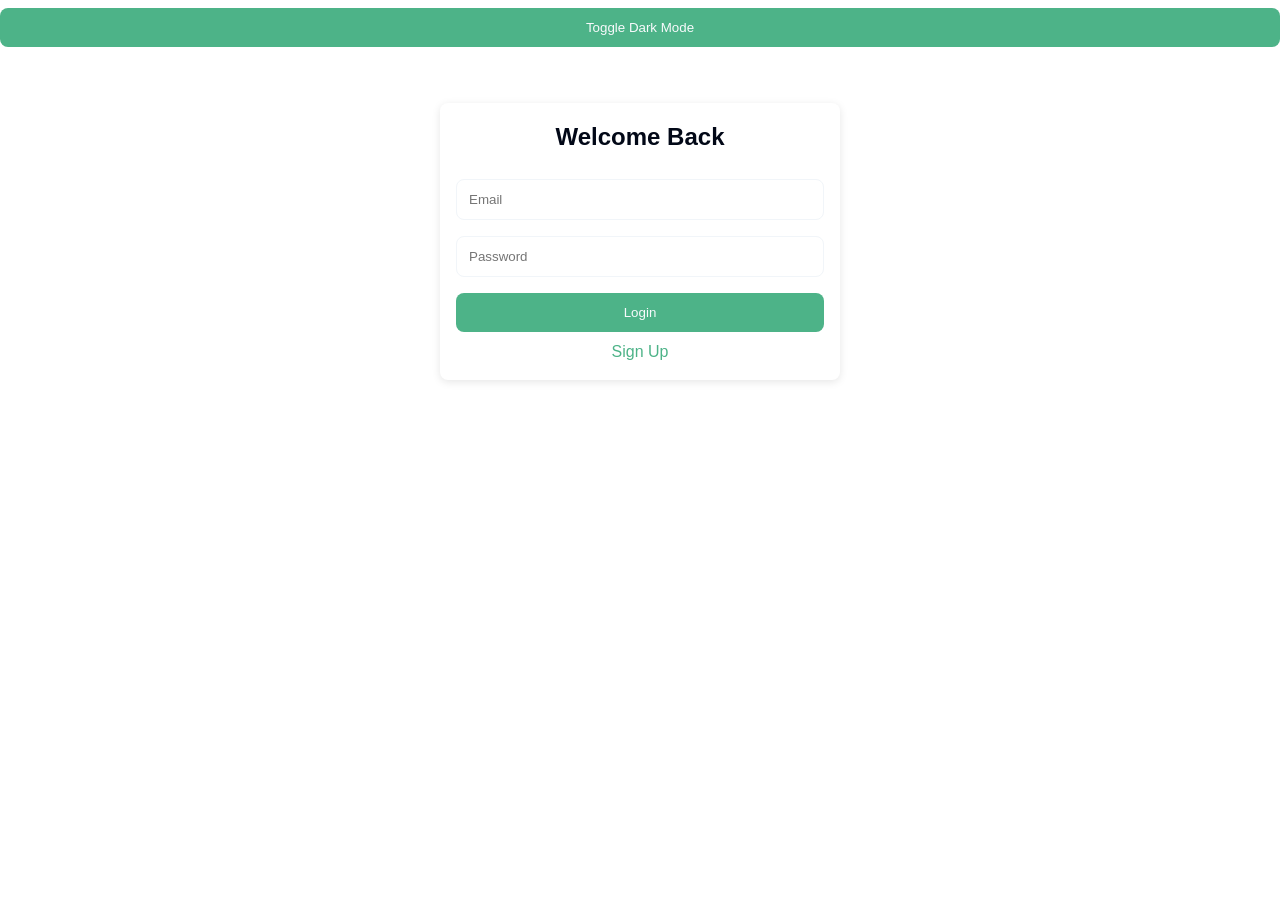
==== web/pages/index.html @ c5754e8e "Mobil + Web | İş Paketi: Hafta 4 - Spotify Account Link - Kullanıcıların Spotify hesaplarını uygulam" ====
<!DOCTYPE html><html><head>
  <meta charset="UTF-8"><meta name="viewport" content="width=device-width">
  <title>Login</title>
  <link rel="stylesheet" href="css/style.css">
</head><body id="app-body" class="bg-app text-app">
  <button id="theme-toggle">Toggle Dark Mode</button>
  <div class="container">
    <h1>Welcome Back</h1>
    <form id="login-form">
      <input name="email"    type="email"    placeholder="Email">
      <input name="password" type="password" placeholder="Password">
      <button type="submit">Login</button>
    </form>
    <p style="text-align:center">
      <a href="register.html">Sign Up</a>
    </p>
  </div>
  <script src="js/app.js"></script>
</body></html>
---- web/pages/css/style.css ----
:root {
    /* Theme variables */
    --background: 0 0% 100%;             /* white */
    --foreground: 222.2 84% 4.9%;        /* dark text */
    --primary: 155 40% 50%;              /* green/spotify-like */
    --primary-foreground: 210 40% 98%;   /* light text on primary */
    --accent: 210 40% 96.1%;            /* light accent */
    --accent-foreground: 222.2 47.4% 11.2%;
    --radius: 0.5rem;
    --shadow-color: rgba(0, 0, 0, 0.1);
  }
  
  /* Dark theme overrides */
  .dark {
    --background: 222.2 84% 4.9%;        /* dark background */
    --foreground: 210 40% 98%;           /* light text */
    --primary: 12 100% 47%;              /* bright accent in dark */
    --primary-foreground: 210 40% 98%;   /* light on primary */
    --accent: 217.2 32.6% 17.5%;         /* dark accent */
    --accent-foreground: 210 40% 98%;    /* light text */
  }
  
  /* Reset and base styles */
  * {
    margin: 0;
    padding: 0;
    box-sizing: border-box;
    font-family: Montserrat, sans-serif;
  }
  
  body {
    background-color: hsl(var(--background));
    color: hsl(var(--foreground));
    line-height: 1.5;
    min-height: 100vh;
  }
  
  a { color: hsl(var(--primary)); text-decoration: none; }
  
  .container {
    max-width: 400px;
    margin: 3rem auto;
    padding: 1rem;
    background-color: hsl(var(--background));
    border-radius: var(--radius);
    box-shadow: 0 2px 8px var(--shadow-color);
  }
  
  h1 {
    font-size: 1.5rem;
    margin-bottom: 1rem;
    text-align: center;
    color: hsl(var(--foreground));
  }
  
  input,
  select {
    width: 100%;
    padding: 0.75rem;
    margin: 0.5rem 0;
    border: 1px solid hsl(var(--accent));
    border-radius: var(--radius);
    background-color: hsl(var(--background));
    color: hsl(var(--foreground));
  }
  
  button {
    width: 100%;
    padding: 0.75rem;
    margin: 0.5rem 0;
    border: none;
    border-radius: var(--radius);
    background-color: hsl(var(--primary));
    color: hsl(var(--primary-foreground));
    cursor: pointer;
  }
  
  button.secondary {
    background-color: hsl(var(--accent));
    color: hsl(var(--accent-foreground));
  }
  
  nav {
    text-align: center;
    margin: 1rem 0;
  }
  
  nav a {
    margin: 0 0.5rem;
    color: hsl(var(--primary));
    font-weight: 500;
  }
  
  .card {
    display: flex;
    align-items: center;
    padding: 0.75rem;
    margin: 0.5rem 0;
    background-color: hsl(var(--accent));
    color: hsl(var(--accent-foreground));
    border-radius: var(--radius);
    box-shadow: 0 1px 4px var(--shadow-color);
  }
  
  .card img {
    width: 60px;
    height: 60px;
    border-radius: var(--radius);
    object-fit: cover;
    margin-right: 1rem;
  }
  
  /* Utility classes */
  .bg-app       { background-color: hsl(var(--background)); }
  .text-app     { color: hsl(var(--foreground)); }
  .bg-primary   { background-color: hsl(var(--primary)); color: hsl(var(--primary-foreground)); }
  .bg-accent    { background-color: hsl(var(--accent));  color: hsl(var(--accent-foreground)); }
  .rounded-app  { border-radius: var(--radius); }
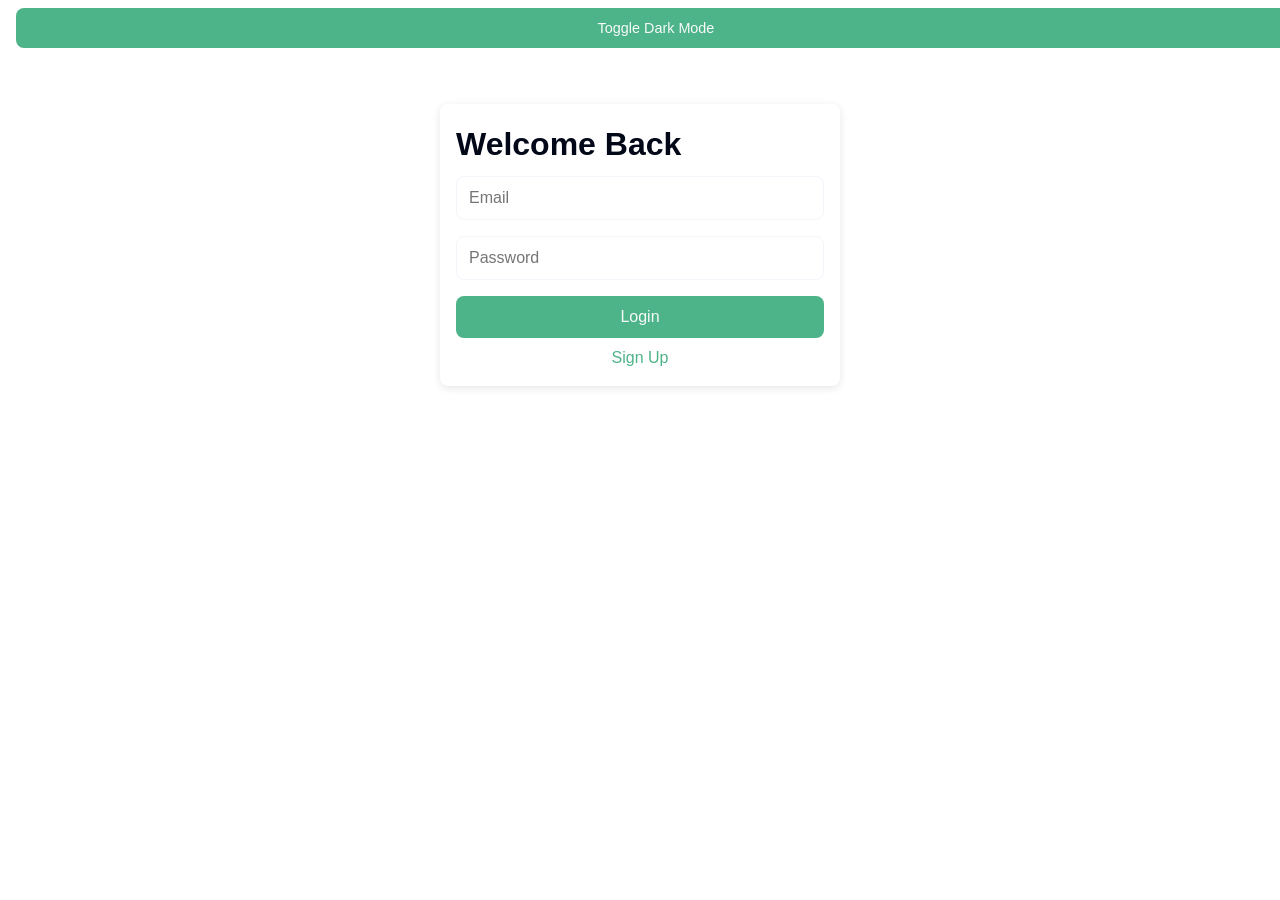
==== commit 65bf781c: "Mobil + Backend | İş Paketi: Hafta 7: Youtube Music Implementation | İş Paketi:  Hafta 8: Youtube Mu" ====
--- a/web/pages/index.html
+++ b/web/pages/index.html
@@ -1,19 +1,34 @@
-<!DOCTYPE html><html><head>
-  <meta charset="UTF-8"><meta name="viewport" content="width=device-width">
-  <title>Login</title>
-  <link rel="stylesheet" href="css/style.css">
-</head><body id="app-body" class="bg-app text-app">
-  <button id="theme-toggle">Toggle Dark Mode</button>
-  <div class="container">
-    <h1>Welcome Back</h1>
-    <form id="login-form">
-      <input name="email"    type="email"    placeholder="Email">
-      <input name="password" type="password" placeholder="Password">
-      <button type="submit">Login</button>
-    </form>
-    <p style="text-align:center">
-      <a href="register.html">Sign Up</a>
-    </p>
-  </div>
-  <script src="js/app.js"></script>
-</body></html>
+<!DOCTYPE html>
+<html>
+  <head>
+    <meta charset="UTF-8" />
+    <meta name="viewport" content="width=device-width" />
+    <title>Login</title>
+    <link rel="stylesheet" href="css/style.css" />
+    <script>
+      ;(function() {
+        // read saved theme
+        const theme = localStorage.getItem('theme');
+        if (theme === 'dark') {
+          // add class to root <html>
+          document.documentElement.classList.add('dark');
+        }
+      })();
+    </script>
+  </head>
+  <body id="app-body" class="bg-app text-app">
+    <button id="theme-toggle">Toggle Dark Mode</button>
+    <div class="container">
+      <h1>Welcome Back</h1>
+      <form id="login-form">
+        <input name="email" type="email" placeholder="Email" />
+        <input name="password" type="password" placeholder="Password" />
+        <button type="submit">Login</button>
+      </form>
+      <p style="text-align: center">
+        <a href="register.html">Sign Up</a>
+      </p>
+    </div>
+    <script src="js/app.js"></script>
+  </body>
+</html>
--- a/web/pages/css/style.css
+++ b/web/pages/css/style.css
@@ -1,118 +1,241 @@
+/*─────────────────────────────────────────────────────────────────────────
+  Theme Variables
+─────────────────────────────────────────────────────────────────────────*/
 :root {
-    /* Theme variables */
-    --background: 0 0% 100%;             /* white */
-    --foreground: 222.2 84% 4.9%;        /* dark text */
-    --primary: 155 40% 50%;              /* green/spotify-like */
-    --primary-foreground: 210 40% 98%;   /* light text on primary */
-    --accent: 210 40% 96.1%;            /* light accent */
-    --accent-foreground: 222.2 47.4% 11.2%;
-    --radius: 0.5rem;
-    --shadow-color: rgba(0, 0, 0, 0.1);
-  }
-  
-  /* Dark theme overrides */
-  .dark {
-    --background: 222.2 84% 4.9%;        /* dark background */
-    --foreground: 210 40% 98%;           /* light text */
-    --primary: 12 100% 47%;              /* bright accent in dark */
-    --primary-foreground: 210 40% 98%;   /* light on primary */
-    --accent: 217.2 32.6% 17.5%;         /* dark accent */
-    --accent-foreground: 210 40% 98%;    /* light text */
-  }
-  
-  /* Reset and base styles */
-  * {
-    margin: 0;
-    padding: 0;
-    box-sizing: border-box;
-    font-family: Montserrat, sans-serif;
-  }
-  
-  body {
-    background-color: hsl(var(--background));
-    color: hsl(var(--foreground));
-    line-height: 1.5;
-    min-height: 100vh;
-  }
-  
-  a { color: hsl(var(--primary)); text-decoration: none; }
-  
-  .container {
-    max-width: 400px;
-    margin: 3rem auto;
-    padding: 1rem;
-    background-color: hsl(var(--background));
-    border-radius: var(--radius);
-    box-shadow: 0 2px 8px var(--shadow-color);
-  }
-  
-  h1 {
-    font-size: 1.5rem;
-    margin-bottom: 1rem;
-    text-align: center;
-    color: hsl(var(--foreground));
-  }
-  
-  input,
-  select {
-    width: 100%;
-    padding: 0.75rem;
-    margin: 0.5rem 0;
-    border: 1px solid hsl(var(--accent));
-    border-radius: var(--radius);
-    background-color: hsl(var(--background));
-    color: hsl(var(--foreground));
-  }
-  
-  button {
-    width: 100%;
-    padding: 0.75rem;
-    margin: 0.5rem 0;
-    border: none;
-    border-radius: var(--radius);
-    background-color: hsl(var(--primary));
-    color: hsl(var(--primary-foreground));
-    cursor: pointer;
-  }
-  
-  button.secondary {
-    background-color: hsl(var(--accent));
-    color: hsl(var(--accent-foreground));
-  }
-  
-  nav {
-    text-align: center;
-    margin: 1rem 0;
-  }
-  
-  nav a {
-    margin: 0 0.5rem;
-    color: hsl(var(--primary));
-    font-weight: 500;
-  }
-  
-  .card {
-    display: flex;
-    align-items: center;
-    padding: 0.75rem;
-    margin: 0.5rem 0;
-    background-color: hsl(var(--accent));
-    color: hsl(var(--accent-foreground));
-    border-radius: var(--radius);
-    box-shadow: 0 1px 4px var(--shadow-color);
-  }
-  
-  .card img {
-    width: 60px;
-    height: 60px;
-    border-radius: var(--radius);
-    object-fit: cover;
-    margin-right: 1rem;
-  }
-  
-  /* Utility classes */
-  .bg-app       { background-color: hsl(var(--background)); }
-  .text-app     { color: hsl(var(--foreground)); }
-  .bg-primary   { background-color: hsl(var(--primary)); color: hsl(var(--primary-foreground)); }
-  .bg-accent    { background-color: hsl(var(--accent));  color: hsl(var(--accent-foreground)); }
-  .rounded-app  { border-radius: var(--radius); }+  /* Light theme */
+  --bg: 0 0% 100%;
+  --fg: 222.2 84% 4.9%;
+  --primary: 155 40% 50%;
+  --primary-fg: 210 40% 98%;
+  --accent: 210 40% 96.1%;
+  --accent-fg: 222.2 47.4% 11.2%;
+
+  --radius: 0.5rem;
+  --shadow-color: rgba(0, 0, 0, 0.1);
+
+  --transition-fast: 0.2s ease;
+  --transition-slow: 0.3s ease;
+}
+
+/* Dark theme overrides */
+.dark {
+  --bg: 222.2 84% 4.9%;
+  --fg: 210 40% 98%;
+  --primary: 12 100% 47%;
+  --primary-fg: 210 40% 98%;
+  --accent: 217.2 32.6% 17.5%;
+  --accent-fg: 210 40% 98%;
+}
+
+/*─────────────────────────────────────────────────────────────────────────
+  Base Reset & Typography
+─────────────────────────────────────────────────────────────────────────*/
+*,
+*::before,
+*::after {
+  box-sizing: border-box;
+  margin: 0;
+  padding: 0;
+}
+
+html {
+  font-size: 16px;
+}
+
+body {
+  font-family: Montserrat, sans-serif;
+  background-color: hsl(var(--bg));
+  color:            hsl(var(--fg));
+  line-height: 1.5;
+  min-height: 100vh;
+  transition: background-color var(--transition-slow),
+              color var(--transition-slow);
+}
+
+a {
+  color: hsl(var(--primary));
+  text-decoration: none;
+  transition: color var(--transition-fast);
+}
+a:hover {
+  color: hsl(var(--primary) / 0.8);
+}
+
+/*─────────────────────────────────────────────────────────────────────────
+  Layout Containers
+─────────────────────────────────────────────────────────────────────────*/
+.container {
+  max-width: 400px;
+  margin: 3rem auto;
+  padding: 1rem;
+  background-color: hsl(var(--bg));
+  border-radius: var(--radius);
+  box-shadow: 0 2px 8px var(--shadow-color);
+  transition: box-shadow var(--transition-fast);
+}
+.container:hover {
+  box-shadow: 0 4px 12px var(--shadow-color);
+}
+
+/*─────────────────────────────────────────────────────────────────────────
+  Navigation
+─────────────────────────────────────────────────────────────────────────*/
+nav {
+  text-align: center;
+  margin: 1rem 0;
+}
+nav a {
+  margin: 0 0.5rem;
+  font-weight: 500;
+}
+#theme-toggle {
+  margin-left: 1rem;
+  font-size: 0.9rem;
+}
+
+/*─────────────────────────────────────────────────────────────────────────
+  Forms & Inputs
+─────────────────────────────────────────────────────────────────────────*/
+input,
+select,
+button:not(.play-btn) {
+  width: 100%;
+  padding: 0.75rem;
+  margin: 0.5rem 0;
+  border: 1px solid hsl(var(--accent));
+  border-radius: var(--radius);
+  background-color: hsl(var(--bg));
+  color:            hsl(var(--fg));
+  font-size: 1rem;
+  transition: border-color var(--transition-fast),
+              background-color var(--transition-fast);
+}
+
+input:focus,
+select:focus {
+  outline: none;
+  border-color: hsl(var(--primary));
+}
+
+/*─────────────────────────────────────────────────────────────────────────
+  Buttons
+─────────────────────────────────────────────────────────────────────────*/
+button:not(.play-btn) {
+  border: none;
+  background-color: hsl(var(--primary));
+  color:            hsl(var(--primary-fg));
+  cursor: pointer;
+  transition: background-color var(--transition-fast),
+              transform var(--transition-fast);
+}
+button:not(.play-btn):hover {
+  background-color: hsl(var(--primary) / 0.9);
+}
+button:not(.play-btn):active {
+  transform: scale(0.98);
+}
+
+button.secondary:not(.play-btn) {
+  background-color: hsl(var(--accent));
+  color:            hsl(var(--accent-fg));
+}
+
+/*─────────────────────────────────────────────────────────────────────────
+  Card Component
+─────────────────────────────────────────────────────────────────────────*/
+.card {
+  display: flex;
+  align-items: center;
+  padding: 1rem;
+  margin: 0.75rem 0;
+  background-color: hsl(var(--accent));
+  color:            hsl(var(--accent-fg));
+  border-radius:    var(--radius);
+  box-shadow:       0 2px 6px var(--shadow-color);
+  transition: transform var(--transition-fast),
+              box-shadow var(--transition-fast);
+}
+.card:hover {
+  transform: translateY(-3px);
+  box-shadow: 0 4px 12px var(--shadow-color);
+}
+
+.card img {
+  flex-shrink: 0;
+  width: 64px;
+  height: 64px;
+  border-radius: var(--radius);
+  object-fit: cover;
+  margin-right: 1rem;
+}
+
+.card-content {
+  flex: 1;
+  display: flex;
+  flex-direction: column;
+  gap: 0.25rem;
+}
+.card-content .title {
+  font-size: 1rem;
+  font-weight: 600;
+}
+.card-content .subtitle {
+  font-size: 0.875rem;
+  color: hsl(var(--fg) / 0.7);
+}
+
+.card-actions {
+  margin-left: auto;
+}
+
+/*─────────────────────────────────────────────────────────────────────────
+  Play Button
+─────────────────────────────────────────────────────────────────────────*/
+.play-btn {
+  display: inline-block;
+  padding: 0.5rem 1rem;
+  background-color: hsl(var(--primary));
+  color:            hsl(var(--primary-fg));
+  border:           none;
+  border-radius:    var(--radius);
+  font-size:        0.9rem;
+  font-weight:      500;
+  cursor:           pointer;
+  transition: background-color var(--transition-fast),
+              transform var(--transition-fast);
+}
+.play-btn:hover {
+  background-color: hsl(var(--primary) / 0.85);
+}
+.play-btn:active {
+  transform: scale(0.97);
+}
+.play-btn:focus {
+  outline: none;
+  box-shadow: 0 0 0 3px hsl(var(--primary-fg));
+}
+
+/*─────────────────────────────────────────────────────────────────────────
+  Pomodoro Timer
+─────────────────────────────────────────────────────────────────────────*/
+#pomodoro {
+  text-align: center;
+  margin-top: 2rem;
+}
+#timer {
+  font-size: 2rem;
+  font-family: monospace;
+  margin-bottom: 1rem;
+}
+#pomodoro button {
+  width: auto;
+  margin: 0 0.5rem;
+}
+
+/*─────────────────────────────────────────────────────────────────────────
+  Utility Classes
+─────────────────────────────────────────────────────────────────────────*/
+.bg-app   { background-color: hsl(var(--bg));     }
+.text-app { color:             hsl(var(--fg));    }
+.rounded-app { border-radius: var(--radius);      }
+.shadow-app  { box-shadow:    0 2px 8px var(--shadow-color); }
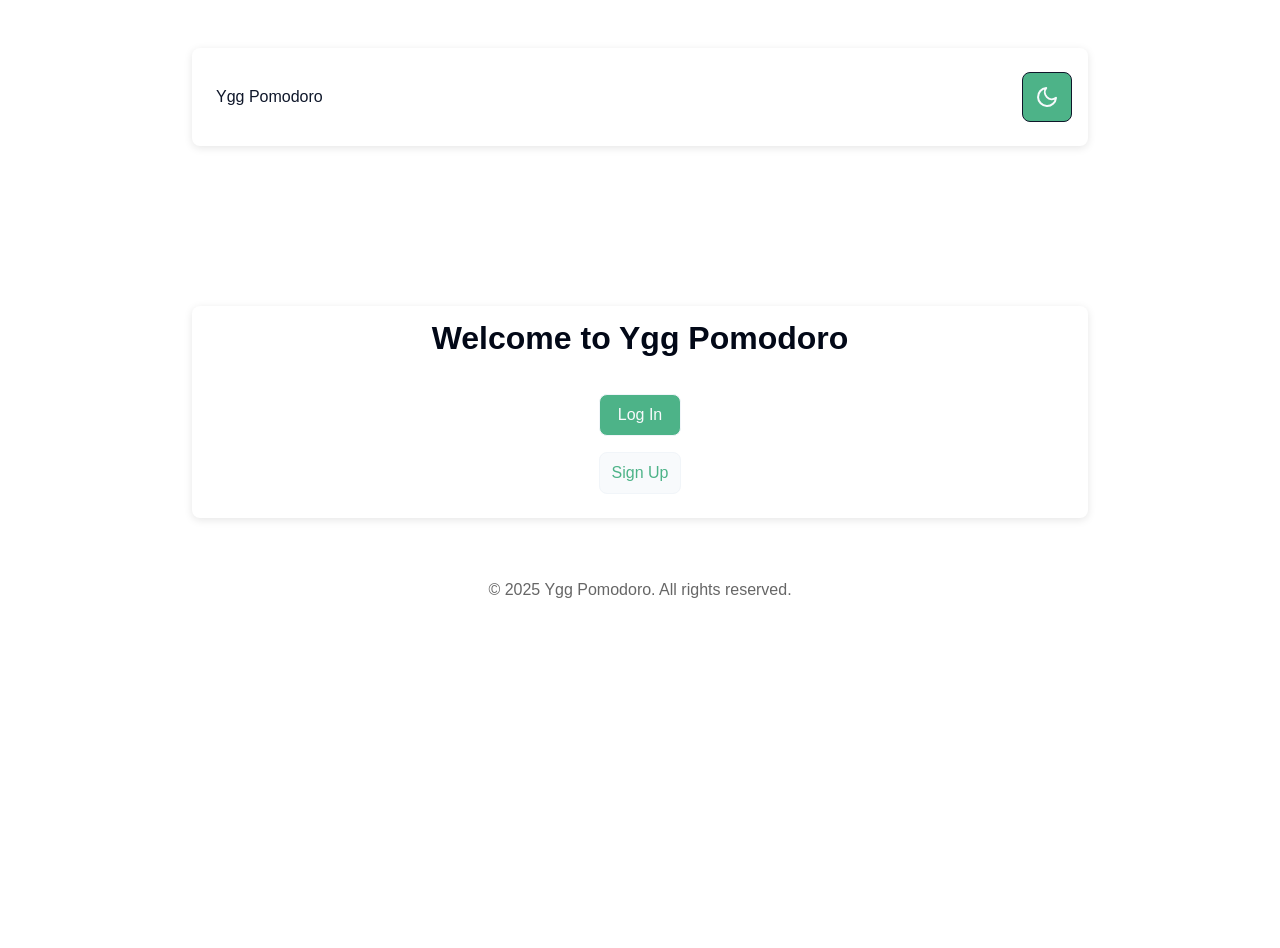
==== commit 316aaef1: "Mobil + Web + Backend | İş Paketi: Hafta 9: Apple Music Implementation | İş Paketi: Hafta 10: Apple " ====
--- a/web/pages/index.html
+++ b/web/pages/index.html
@@ -1,34 +1,70 @@
 <!DOCTYPE html>
-<html>
+<html lang="en">
   <head>
     <meta charset="UTF-8" />
-    <meta name="viewport" content="width=device-width" />
-    <title>Login</title>
+    <meta name="viewport" content="width=device-width, initial-scale=1.0" />
+    <title>Ygg Pomodoro — Welcome</title>
     <link rel="stylesheet" href="css/style.css" />
-    <script>
-      ;(function() {
-        // read saved theme
-        const theme = localStorage.getItem('theme');
-        if (theme === 'dark') {
-          // add class to root <html>
-          document.documentElement.classList.add('dark');
-        }
-      })();
-    </script>
   </head>
-  <body id="app-body" class="bg-app text-app">
-    <button id="theme-toggle">Toggle Dark Mode</button>
-    <div class="container">
-      <h1>Welcome Back</h1>
-      <form id="login-form">
-        <input name="email" type="email" placeholder="Email" />
-        <input name="password" type="password" placeholder="Password" />
-        <button type="submit">Login</button>
-      </form>
-      <p style="text-align: center">
-        <a href="register.html">Sign Up</a>
-      </p>
-    </div>
+  <body id="app-body" class="bg-app text-app" style="overflow: hidden;">
+    <!-- Navigation -->
+   <nav class="container nav-bar" style="text-align: center">
+        <a href="#" class="nav-logo">Ygg Pomodoro</a>
+        <button
+          id="theme-toggle"
+          class="theme-toggle-btn"
+          aria-label="Toggle theme"
+        >
+          <!-- moon = shown in light theme -->
+          <svg
+            class="icon moon-icon"
+            viewBox="0 0 24 24"
+            fill="none"
+            stroke="currentColor"
+            stroke-width="2"
+            stroke-linecap="round"
+            stroke-linejoin="round"
+          >
+            <path d="M21 12.79A9 9 0 1111.21 3a7 7 0 009.79 9.79z" />
+          </svg>
+          <!-- sun = shown in dark theme -->
+          <svg
+            class="icon sun-icon"
+            viewBox="0 0 24 24"
+            fill="none"
+            stroke="currentColor"
+            stroke-width="2"
+            stroke-linecap="round"
+            stroke-linejoin="round"
+          >
+            <circle cx="12" cy="12" r="5" />
+            <line x1="12" y1="1" x2="12" y2="3" />
+            <line x1="12" y1="21" x2="12" y2="23" />
+            <line x1="4.22" y1="4.22" x2="5.64" y2="5.64" />
+            <line x1="18.36" y1="18.36" x2="19.78" y2="19.78" />
+            <line x1="1" y1="12" x2="3" y2="12" />
+            <line x1="21" y1="12" x2="23" y2="12" />
+            <line x1="4.22" y1="19.78" x2="5.64" y2="18.36" />
+            <line x1="18.36" y1="5.64" x2="19.78" y2="4.22" />
+          </svg>
+        </button>
+    </nav>
+
+    <!-- Main: just login/register -->
+    <main class="form-container" style="text-align: center;">
+      <h1>Welcome to Ygg Pomodoro</h1>
+      <div class="landing-actions" style="margin-top: 2rem">
+        <a href="login.html" class="login">Log In</a>
+        <a href="register.html" class="register">Sign Up</a>
+      </div>
+    </main>
+
+    <!-- Footer -->
+    <footer class="landing-footer">
+      <p>&copy; 2025 Ygg Pomodoro. All rights reserved.</p>
+    </footer>
+
     <script src="js/app.js"></script>
+    <script src="js/pomodoro.js"></script>
   </body>
 </html>
--- a/web/pages/css/style.css
+++ b/web/pages/css/style.css
@@ -10,11 +10,28 @@
   --accent: 210 40% 96.1%;
   --accent-fg: 222.2 47.4% 11.2%;
 
+  --hovered-accent: 155 40% 88.8%;
+  --hovered-accent-fg: 155 40% 11.2%;
+
+  --selected-accent: 155 40% 50%;
+  --selected-accent-fg: 155 100% 98%;
+
   --radius: 0.5rem;
   --shadow-color: rgba(0, 0, 0, 0.1);
 
   --transition-fast: 0.2s ease;
   --transition-slow: 0.3s ease;
+
+  --play: 155 40% 50%;
+  --play-fg: 210 40% 98%;
+
+  --stop: 0 100% 50%;
+  --stop-fg: 210 40% 98%;
+  
+  --logout: 0 100% 50%;
+  --logout-fg: 210 40% 98%;
+
+  --bar-color: rgba(77, 179, 136, 1);
 }
 
 /* Dark theme overrides */
@@ -25,6 +42,25 @@
   --primary-fg: 210 40% 98%;
   --accent: 217.2 32.6% 17.5%;
   --accent-fg: 210 40% 98%;
+
+  --hovered-accent: 12 40% 88.8%;
+  --hovered-accent-fg: 12 40% 11.2%;
+
+  --selected-accent: 12 100% 50%;
+  --selected-accent-fg: 12 40% 98%;
+
+  --shadow-color: rgba(255, 255, 255, 0.1);
+
+  --play: 217.2 32.6% 17.5%;
+  --play-fg: 210 40% 98%;
+
+  --logout: 0 100% 50%;
+  --logout-fg: 210 40% 98%;
+
+  --stop: 0 100% 50%;
+  --stop-fg: 210 40% 98%;
+
+  --bar-color: rgba(240, 48, 0, 1);
 }
 
 /*─────────────────────────────────────────────────────────────────────────
@@ -39,41 +75,109 @@
 }
 
 html {
-  font-size: 16px;
+  font-size: 14px;
 }
 
 body {
   font-family: Montserrat, sans-serif;
   background-color: hsl(var(--bg));
   color:            hsl(var(--fg));
-  line-height: 1.5;
+  line-height: 1;
   min-height: 100vh;
   transition: background-color var(--transition-slow),
               color var(--transition-slow);
 }
 
 a {
-  color: hsl(var(--primary));
   text-decoration: none;
   transition: color var(--transition-fast);
+  font-size: 1rem;
+  transition: border-color var(--transition-fast),
+              background-color var(--transition-fast);
+  color:            hsl(var(--accent-fg));
+  cursor: pointer;
 }
 a:hover {
   color: hsl(var(--primary) / 0.8);
 }
+a.active {
+  color: hsl(var(--primary) / 0.8);
+}
+
+
+/*─────────────────────────────────────────────────────────────────────────
+  Landing page styles
+─────────────────────────────────────────────────────────────────────────*/
+
+.landing-header {
+  text-align: right;
+  padding: 4rem 1rem;
+}
+.landing-header h1 {
+  font-size: 3rem;
+  margin-bottom: 1rem;
+}
+.landing-header p {
+  font-size: 1.25rem;
+  color: var(--text-muted, #666);
+  margin-bottom: 2rem;
+}
+
+.features {
+  display: grid;
+  grid-template-columns: repeat(auto-fit, minmax(200px,4fr));
+  gap: 2rem;
+  padding: 2rem 1rem;
+}
+.feature {
+  text-align: center;
+}
+.feature h2 {
+  margin-bottom: 0.5rem;
+}
+
+.landing-footer {
+  text-align: center;
+  padding: 1rem;
+  color: var(--text-muted, #666);
+}
+
+.landing-actions {
+  margin-top: 2rem;
+  display: grid;
+  justify-content: center;
+  gap: 0rem;
+}
 
 /*─────────────────────────────────────────────────────────────────────────
   Layout Containers
 ─────────────────────────────────────────────────────────────────────────*/
 .container {
-  max-width: 400px;
+  max-width: 70vw;
+  margin: 3rem auto;
+  padding: 1rem;
+  margin-bottom: 10rem;
+  background-color: hsl(var(--bg));
+  border-radius: var(--radius);
+  box-shadow: 0 2px 8px var(--shadow-color);
+  transition: background-color var(--transition-slow),
+              color var(--transition-slow);
+}
+.container:hover {
+  box-shadow: 0 4px 12px var(--shadow-color);
+}
+
+.form-container {
+  max-width: 40vw;
   margin: 3rem auto;
   padding: 1rem;
   background-color: hsl(var(--bg));
   border-radius: var(--radius);
   box-shadow: 0 2px 8px var(--shadow-color);
-  transition: box-shadow var(--transition-fast);
-}
-.container:hover {
+    transition: background-color var(--transition-slow),
+              color var(--transition-slow);
+}
+.form-container:hover {
   box-shadow: 0 4px 12px var(--shadow-color);
 }
 
@@ -81,24 +185,46 @@
   Navigation
 ─────────────────────────────────────────────────────────────────────────*/
 nav {
-  text-align: center;
+  display: flex;
+  align-items: center;
+  /* option A: space-between */
+  justify-content: space-between;
   margin: 1rem 0;
-}
+  padding: 0 1rem;
+  transition: background-color var(--transition-slow),
+            color var(--transition-slow);
+}
+
 nav a {
   margin: 0 0.5rem;
   font-weight: 500;
 }
-#theme-toggle {
-  margin-left: 1rem;
-  font-size: 0.9rem;
-}
+
+/* Theme-toggle specific */
+.theme-toggle-btn {
+  background: none;
+  border: none;
+  cursor: pointer;
+  padding: 0.5rem;
+  margin-left: auto;  /* if you chose justify-content:flex-start above */
+}
+
+.theme-toggle-btn .icon {
+  width: 1.5rem;
+  height: 1.5rem;
+  display: block;
+}
+
+/* icon swap logic */
+.theme-toggle-btn .sun-icon { display: none; }
+.dark .theme-toggle-btn .moon-icon { display: none; }
+.dark .theme-toggle-btn .sun-icon  { display: block; }
 
 /*─────────────────────────────────────────────────────────────────────────
   Forms & Inputs
 ─────────────────────────────────────────────────────────────────────────*/
 input,
-select,
-button:not(.play-btn) {
+select{
   width: 100%;
   padding: 0.75rem;
   margin: 0.5rem 0;
@@ -120,24 +246,97 @@
 /*─────────────────────────────────────────────────────────────────────────
   Buttons
 ─────────────────────────────────────────────────────────────────────────*/
-button:not(.play-btn) {
-  border: none;
+button:not(.play-btn, .register) {
+  width: 110vm;
+  padding: 0.75rem;
+  margin: 0.5rem 0;
+  border: 1px solid hsl(var(--accent-fg));
+  border-radius: var(--radius);
+  font-size: 1rem;
+  transition: border-color var(--transition-fast),
+              background-color var(--transition-fast);
   background-color: hsl(var(--primary));
   color:            hsl(var(--primary-fg));
   cursor: pointer;
-  transition: background-color var(--transition-fast),
-              transform var(--transition-fast);
-}
-button:not(.play-btn):hover {
+}
+button:not(.play-btn, .register):hover {
   background-color: hsl(var(--primary) / 0.9);
 }
-button:not(.play-btn):active {
+button:not(.play-btn, .register):active {
   transform: scale(0.98);
-}
-
-button.secondary:not(.play-btn) {
+  background-color: hsl(var(--primary) / 0.9);
+}
+
+button.secondary:not(.play-btn, .register) {
   background-color: hsl(var(--accent));
   color:            hsl(var(--accent-fg));
+}
+
+button.stop:not(.play-btn, .register) {
+  background-color: hsl(var(--stop));
+  color:            hsl(var(--stop-fg));
+}
+
+button.play:not(.play-btn, .register) {
+  background-color: hsl(var(--play));
+  color:            hsl(var(--play-fg));
+}
+
+button:hover{
+  transform:   scale(1.01);
+  box-shadow:  0 4px 12px rgba(0,0,0,0.15);
+}
+
+.login{
+  width: 100%;
+  padding: 0.75rem;
+  margin: 0.5rem 0;
+  border: 1px solid hsl(var(--accent));
+  border-radius: var(--radius);
+  font-size: 1rem;
+  transition: border-color var(--transition-fast),
+              background-color var(--transition-fast);
+  background-color: hsl(var(--primary));
+  color:            hsl(var(--primary-fg));
+  cursor: pointer;
+}
+
+.login:hover {
+  background-color: hsl(var(--primary-fg) / 0.9);
+}
+.login:active {
+  transform: scale(0.98);
+}
+
+.login.secondary {
+  background-color: hsl(var(--accent));
+  color:            hsl(var(--accent-fg));
+}
+
+.register{
+  width: 100%;
+  padding: 0.75rem;
+  margin: 0.5rem 0;
+  border: 1px solid hsl(var(--accent));
+  border-radius: var(--radius);
+  font-size: 1rem;
+  transition: border-color var(--transition-fast),
+              background-color var(--transition-fast);
+  background-color: hsl(var(--primary-fg));
+  color:            hsl(var(--primary));
+  cursor: pointer;
+}
+
+.register:hover {
+  background-color: hsl(var(--primary-fg) / 0.9);
+}
+.register:active {
+  transform: scale(0.98);
+}
+
+.register.secondary {
+  background-color: hsl(var(--accent-fg));
+  color:            hsl(var(--accent));
 }
 
 /*─────────────────────────────────────────────────────────────────────────
@@ -215,6 +414,94 @@
   box-shadow: 0 0 0 3px hsl(var(--primary-fg));
 }
 
+
+/* ─── Fixed player bar ───────────────────────────────────────── */
+#current-player {
+  position: fixed;
+  bottom: 0; left: 0;
+  width: 100%;
+  background: var(--bg, #222);
+  color: var(--fg, #eee);
+  display: flex;
+  align-items: center;
+  padding: 0.5rem 1rem;
+  box-shadow: 0 -2px 6px var(--shadow-color);
+  font-family: sans-serif;
+  backdrop-filter: blur(20px);
+  z-index: 1000;
+}
+
+#current-player.hidden {
+  display: none;
+}
+
+/* album art */
+#cp-cover {
+  width: 56px;
+  height: 56px;
+  border-radius: 4px;
+  object-fit: cover;
+  margin-right: 1rem;
+}
+
+/* track info */
+.cp-info {
+  flex: 1;
+  overflow: hidden;
+}
+
+.cp-title {
+  font-size: 1rem;
+  font-weight: bold;
+  white-space: nowrap;
+  overflow: hidden;
+  text-overflow: ellipsis;
+}
+
+.cp-sub {
+  font-size: 0.875rem;
+  color: var(--text-muted, #aaa);
+  white-space: nowrap;
+  overflow: hidden;
+  text-overflow: ellipsis;
+}
+
+/* progress bar */
+/* Playback progress row */
+.cp-progress {
+  display: flex;
+  align-items: center;
+  flex: 1;            /* take remaining space in the player bar */
+  min-width: 0;       /* allow it to shrink below its content size */
+}
+
+/* time stamps on each end */
+.cp-time {
+  font-size: 0.75rem;
+  width: 2.5rem;
+  text-align: center;
+  flex-shrink: 0;
+}
+
+/* the track container */
+.cp-bar {
+  flex: 1;                /* fill all extra space between the times */
+  height: 4px;
+  background: var(--text, #444);   /* fallback to #444 if --play not set */
+  border-radius: 2px;
+  margin: 0 0.5rem;
+  position: relative;
+  overflow: hidden;
+}
+
+/* the fill element */
+.cp-bar-fill {
+  height: 100%;
+  width: 0%;
+  background: var(--bar-color, #1db954); /* fallback to Spotify green */
+  transition: width 0.3s ease;
+  will-change: width;
+}
 /*─────────────────────────────────────────────────────────────────────────
   Pomodoro Timer
 ─────────────────────────────────────────────────────────────────────────*/
@@ -232,6 +519,92 @@
   margin: 0 0.5rem;
 }
 
+/* Pomodoro timer styles */
+.phase-label {
+  text-align: center;
+  font-size: 1.25rem;
+  font-weight: bold;
+  margin-bottom: 0.5rem;
+}
+
+.timer-display {
+  text-align: center;
+  font-size: 3rem;
+  font-weight: bold;
+  margin-bottom: 1.5rem;
+}
+
+.form-group {
+  margin-bottom: 1.5rem;
+}
+
+.pomodoro-controls button {
+  width: 100%;
+  margin-bottom: 0.75rem;
+}
+
+/* container grid */
+.playlist-cards-container {
+  display: grid;
+  grid-template-columns: repeat(auto-fill, minmax(140px, 1fr));
+  gap: 1rem;
+  margin-top: 0.5rem;
+}
+
+/* each card */
+.playlist-card {
+  background-color: hsl(var(--accent));
+  color: hsl(var(--accent-fg));
+  border-radius: 8px;
+  padding: 0.75rem;
+  box-shadow: 0 1px 4px rgba(0,0,0,0.1);
+  cursor: pointer;
+  display: flex;
+  flex-direction: column;
+  align-items: center;
+  transition: transform 0.2s, box-shadow 0.2s;
+}
+
+.playlist-card img {
+  width: 100%;
+  aspect-ratio: 1;
+  object-fit: cover;
+  border-radius: 4px;
+  margin-bottom: 0.5rem;
+}
+
+.playlist-card h4 {
+  margin: 0;
+  font-size: 0.95rem;
+  text-align: center;
+  overflow: hidden;
+  text-overflow: ellipsis;
+  white-space: nowrap;
+  width: 100%;
+}
+
+.playlist-card p {
+  margin: 0.25rem 0 0;
+  font-size: 0.75rem;
+  color: var(--text-muted, #666);
+  text-align: center;
+}
+
+/* hover & selected states */
+.playlist-card:hover{
+  transform: translateY(-4px);
+  box-shadow: 0 4px 12px rgba(0,0,0,0.15);
+  background-color: hsl(var(--hovered-accent));
+  color:            hsl(var(--hovered-accent-fg));
+}
+
+.playlist-card.selected{
+  transform: translateY(-4px);
+  box-shadow: 0 4px 12px rgba(0,0,0,0.15);
+  background-color: hsl(var(--selected-accent));
+  color:            hsl(var(--selected-accent-fg));
+}
+
 /*─────────────────────────────────────────────────────────────────────────
   Utility Classes
 ─────────────────────────────────────────────────────────────────────────*/
@@ -239,3 +612,106 @@
 .text-app { color:             hsl(var(--fg));    }
 .rounded-app { border-radius: var(--radius);      }
 .shadow-app  { box-shadow:    0 2px 8px var(--shadow-color); }
+
+
+
+/*─────────────────────────────────────────────────────────────────────────
+  Responsive Breakpoints
+─────────────────────────────────────────────────────────────────────────*/
+
+/* Mobile phones (up to 600px) */
+@media (max-width: 600px) {
+
+  /* Containers fill almost full width */
+  .container,
+  .form-container {
+    max-width: 95vw;
+    margin: 1rem auto;
+    padding: 0.75rem;
+  }
+
+  /* Nav becomes vertical / centered */
+  nav {
+    flex-direction: column;
+    gap: 0.5rem;
+    justify-content: center;
+  }
+
+  nav a {
+    font-size: 0.9rem;
+  }
+
+  /* Hero: smaller padding & font sizes */
+  .landing-header {
+    padding: 2rem 1rem;
+    text-align: center;
+  }
+  .landing-header h1 { font-size: 2rem; }
+  .landing-header p  { font-size: 1rem; }
+
+  /* Action buttons stack */
+  .landing-actions {
+    display: flex;
+    flex-direction: column;
+    gap: 0.75rem;
+  }
+
+  /* Feature grid becomes single column */
+  .features {
+    grid-template-columns: 1fr;
+    padding: 1rem;
+  }
+
+  /* Player bar stacks */
+  #current-player {
+    flex-direction: column;
+    align-items: flex-start;
+    row-gap: 0.5rem;
+  }
+  .cp-progress {
+    width: 100%;
+  }
+}
+
+/* Tablets (601px to 1024px) */
+@media (min-width: 601px) and (max-width: 1024px) {
+
+  /* Slightly narrower containers */
+  .container,
+  .form-container {
+    max-width: 85vw;
+  }
+
+  /* Features as two columns if space allows */
+  .features {
+    grid-template-columns: repeat(auto-fit, minmax(220px, 1fr));
+  }
+
+  /* Slightly larger base font */
+  html { font-size: 15px; }
+}
+
+/* Desktops (1025px and up) */
+@media (min-width: 1025px) {
+
+  /* Original container width */
+  .container,
+  .form-container {
+    max-width: 70vw;
+  }
+
+  /* Nav spreads out with space-between */
+  nav {
+    justify-content: space-between;
+    padding: 0 2rem;
+  }
+
+  /* Feature grid three columns */
+  .features {
+    grid-template-columns: repeat(auto-fit, minmax(200px, 1fr));
+    padding: 2rem 2rem;
+  }
+
+  /* Restore base font */
+  html { font-size: 16px; }
+}
